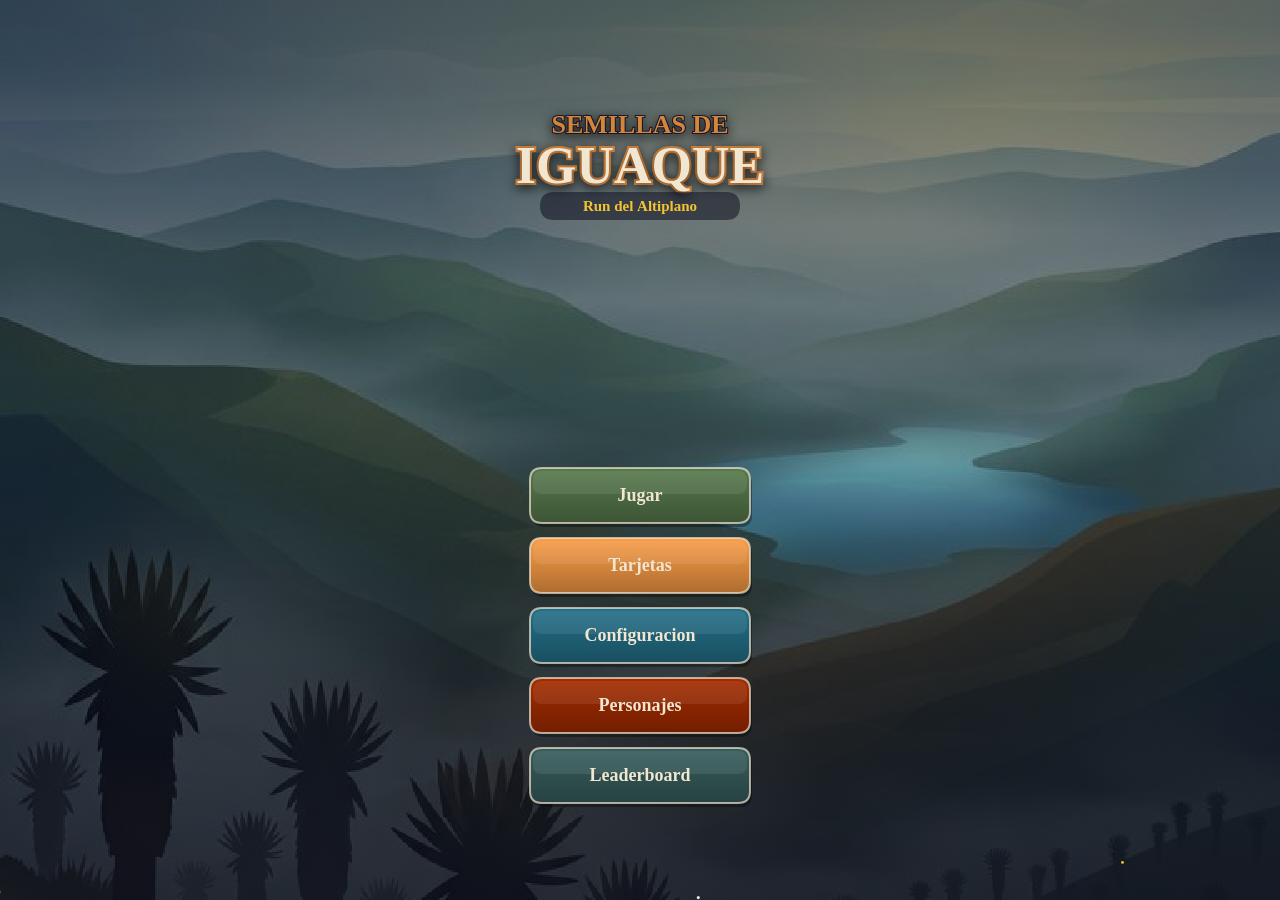
==== index.html @ e164ddd9 "Version inicial: Semillas de Iguaque v3.0 (runner HTML5) Juego completo segun AUDIT_V2.md: 6 persona" ====
<!DOCTYPE html>
<html lang="es">
<head>
    <meta charset="UTF-8">
    <meta name="viewport" content="width=device-width, initial-scale=1.0, user-scalable=no, maximum-scale=1.0, minimum-scale=1.0">
    <meta name="apple-mobile-web-app-capable" content="yes">
    <meta name="mobile-web-app-capable" content="yes">
    <meta name="theme-color" content="#1a1a2e">
    <link rel="icon" href="data:,">
    <title>Semillas de Iguaque: Run del Altiplano</title>
    <link rel="stylesheet" href="style.css">
</head>
<body>
    <canvas id="gameCanvas"></canvas>

    <!-- Utilidades y sistemas base -->
    <script src="src/utils.js"></script>
    <script src="src/storage.js"></script>
    <script src="src/audio.js"></script>

    <!-- Datos y contenido -->
    <script src="src/cards.js"></script>
    <script src="src/zones.js"></script>

    <!-- Entidades del juego -->
    <script src="src/player.js"></script>
    <script src="src/obstacles.js"></script>
    <script src="src/powerups.js"></script>
    <script src="src/bosses.js"></script>

    <!-- Renderizado y UI -->
    <script src="src/renderer.js"></script>
    <script src="src/ui.js"></script>

    <!-- Lógica principal -->
    <script src="src/game.js"></script>
    <script src="src/main.js"></script>
</body>
</html>
---- style.css ----
* {
    margin: 0;
    padding: 0;
    box-sizing: border-box;
}

html, body {
    width: 100%;
    height: 100%;
    overflow: hidden;
    background: #1a1a2e;
    touch-action: none;
    -webkit-touch-callout: none;
    -webkit-user-select: none;
    user-select: none;
    -webkit-tap-highlight-color: transparent;
}

canvas#gameCanvas {
    display: block;
    width: 100vw;
    height: 100vh;
    touch-action: none;
}

/* Orientación landscape en móviles: mostrar mensaje */
@media screen and (max-height: 500px) and (orientation: landscape) {
    body::before {
        content: "Por favor rota tu dispositivo a posición vertical";
        position: fixed;
        top: 0;
        left: 0;
        width: 100%;
        height: 100%;
        background: #1a1a2e;
        color: #f0e6d2;
        display: flex;
        align-items: center;
        justify-content: center;
        font-family: 'Georgia', serif;
        font-size: 18px;
        text-align: center;
        padding: 20px;
        z-index: 9999;
    }
}
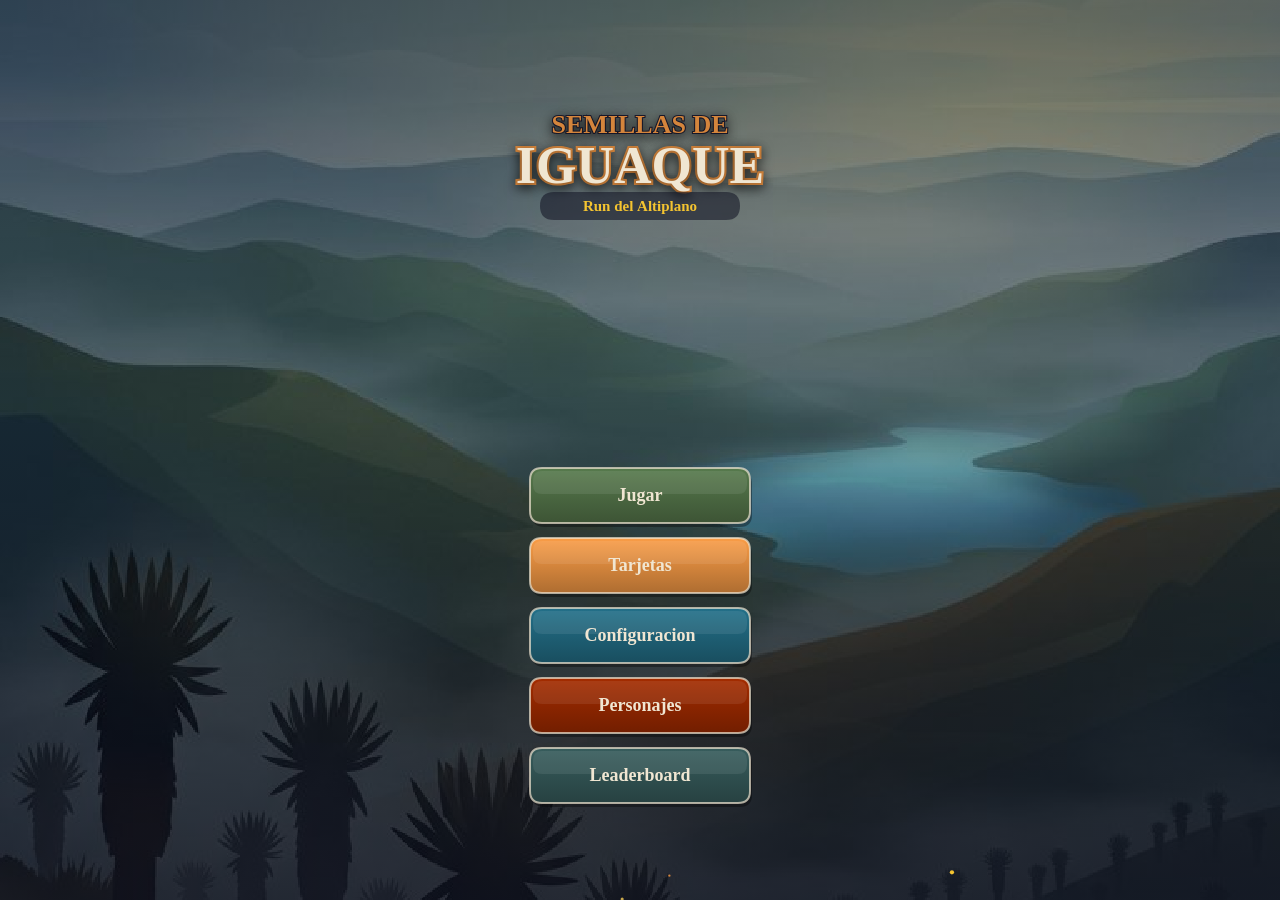
==== commit a03afed4: "Feature: Web Analytics y Speed Insights de Vercel Sitio HTML plano sin build, asi que se agrega el s" ====
--- a/index.html
+++ b/index.html
@@ -35,5 +35,15 @@
     <!-- Lógica principal -->
     <script src="src/game.js"></script>
     <script src="src/main.js"></script>
+
+    <!-- Vercel Web Analytics + Speed Insights (sitio HTML plano, sin build) -->
+    <script>
+      window.va = window.va || function () { (window.vaq = window.vaq || []).push(arguments); };
+    </script>
+    <script defer src="/_vercel/insights/script.js"></script>
+    <script>
+      window.si = window.si || function () { (window.siq = window.siq || []).push(arguments); };
+    </script>
+    <script defer src="/_vercel/speed-insights/script.js"></script>
 </body>
 </html>
